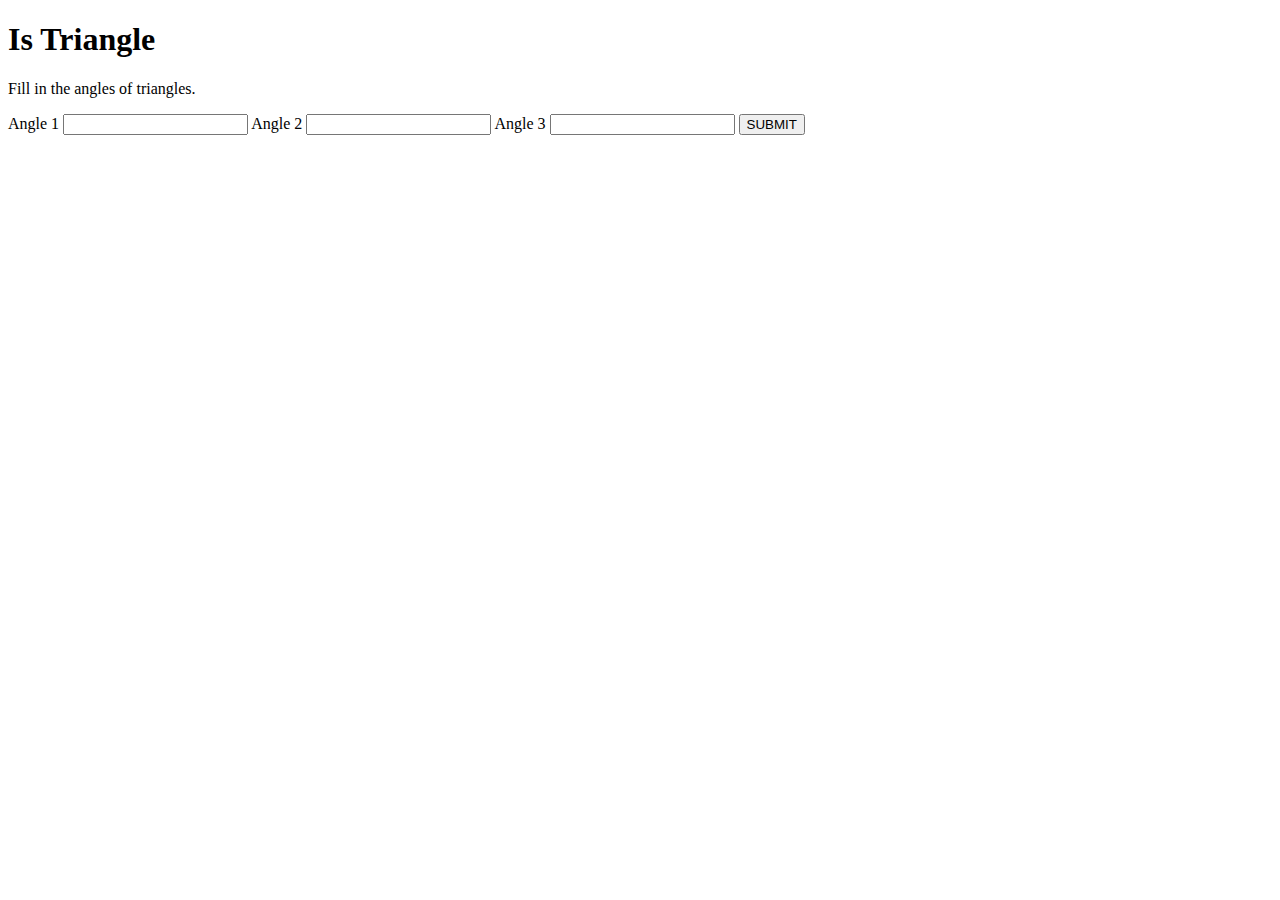
==== index.html @ 161abff2 "initial commit" ====
<!DOCTYPE html>
<html lang="en">
<head>
    <meta charset="UTF-8">
    <meta http-equiv="X-UA-Compatible" content="IE=edge">
    <meta name="viewport" content="width=device-width, initial-scale=1.0">
    <title>Is Triangle</title>
</head>
<body>

    <h1>Is Triangle</h1>
    <p>Fill in the angles of triangles.</p>

    <main>
        <lable for="angle-1">Angle 1 </lable>
        <input type="number" class="angles" id="angle-1" />

        <lable for="angle-2">Angle 2 </lable>
        <input type="number" class="angles" id="angle-2" />

        <lable for="angle-3">Angle 3 </lable>
        <input type="number" class="angles" id="angle-3" />

        <button id="submit-button">SUBMIT</button>

        <div id="output"></div>

 



    </main>
   
    
</body>

<script src="isTriangle.js"></script>
</html>
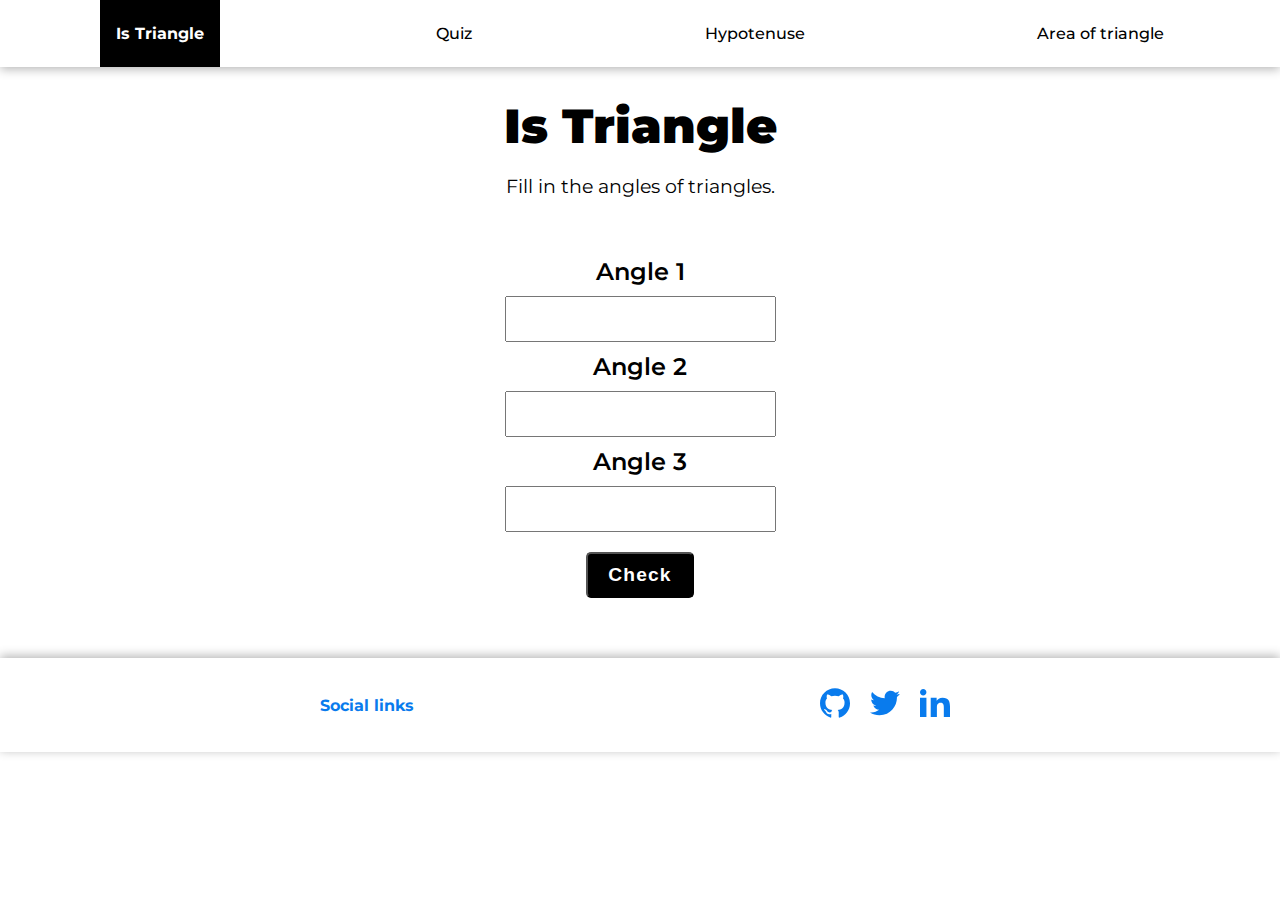
==== commit 4d492ac1: "style: applied css to all pages" ====
--- a/index.html
+++ b/index.html
@@ -1,38 +1,67 @@
 <!DOCTYPE html>
 <html lang="en">
+
 <head>
     <meta charset="UTF-8">
     <meta http-equiv="X-UA-Compatible" content="IE=edge">
     <meta name="viewport" content="width=device-width, initial-scale=1.0">
     <title>Is Triangle</title>
+    <link rel="stylesheet" href="styles.css" />
 </head>
+
 <body>
 
-    <h1>Is Triangle</h1>
-    <p>Fill in the angles of triangles.</p>
+    <nav>
+
+        <ul>
+            <li><a href="index.html" class="active">Is Triangle</a></li>
+            <li><a href="quiz.html">Quiz</a></li>
+            <li><a href="hyp.html">Hypotenuse</a></li>
+            <li><a href="area.html">Area of triangle</a></li>
+        </ul>
+
+    </nav>
+
+    <header>
+        <h1>Is Triangle</h1>
+        <p>Fill in the angles of triangles.</p>
+    </header>
+
+
 
     <main>
-        <lable for="angle-1">Angle 1 </lable>
+        <label for="angle-1">Angle 1 </label>
         <input type="number" class="angles" id="angle-1" />
 
-        <lable for="angle-2">Angle 2 </lable>
+        <label for="angle-2">Angle 2 </label>
         <input type="number" class="angles" id="angle-2" />
 
-        <lable for="angle-3">Angle 3 </lable>
+        <label for="angle-3">Angle 3 </label>
         <input type="number" class="angles" id="angle-3" />
 
-        <button id="submit-button">SUBMIT</button>
+        <button id="submit-button" class="btn">Check</button>
 
         <div id="output"></div>
 
- 
+    </main>
 
 
+    <footer>
+        <div class="foot-div foot-contain">
+    
+            <p>Social links</p>
+            <div class="foot-div">
+                <a href="https://github.com/Akash1321" target="_blank" class="social-link"><img src="icons/github blue.svg" width="30" height="30" alt=""></a>
+                <a href="https://twitter.com/akashsarkar_13" target="_blank" class="social-link"><img src="icons/twitter blue.svg" width="30" height="30" alt=""></a>
+                <a href="https://www.linkedin.com/in/akashsarkar13/" target="_blank" class="social-link"><img src="icons/linkedin blue.svg" width="30" height="30" alt=""></a>
+                
+            </div>
+            
+        </footer>
 
-    </main>
-   
-    
+
 </body>
 
 <script src="isTriangle.js"></script>
+
 </html>--- a/styles.css
+++ b/styles.css
@@ -0,0 +1,171 @@
+@import url('https://fonts.googleapis.com/css2?family=Montserrat:wght@300;400;500;600;700;800;900&display=swap');
+
+body{
+    font-family: Montserrat, sans-serif ;
+    font-size: 16px;
+    margin: 0;
+    padding: 0;
+}
+
+nav{
+    background: white;
+    color: black;
+   
+}
+
+nav ul{
+    margin: 0;
+    padding: 0;
+    list-style: none;
+    display: flex;
+    justify-content: space-around;
+    box-shadow: 0 2px 10px rgba(0, 0, 0, 0.3);
+}
+
+
+nav ul li a{
+    text-decoration: none;
+    display: inline-block;
+    padding: 1.5rem 1rem;
+    color: black;
+    font-size: 1rem;
+    font-weight: 500;
+}
+
+nav ul li a:hover{
+    background: black;
+    color: white;
+    font-weight: bold;
+}
+
+.active{
+    background: black;
+    color: white;
+    font-weight: bold;
+}
+
+header{
+    text-align: center;  
+    margin: 0px auto;
+    padding: 30px 24px;
+}
+
+header h1{
+    font-size: 3rem;
+    font-weight: 900;
+    margin: 0;
+}
+
+header p{
+    font-size: 1.2rem;
+}
+
+main{
+    max-width: 60vw;
+    margin: 0 auto;
+    display: flex;
+    flex-direction: column;
+    align-items: center;
+}
+
+main label{
+    padding: 10px 0;
+    font-size: 1.5rem;
+    font-weight: 600;
+}
+
+main input{
+    padding: 10px;
+    font-size: 1.2rem;
+}
+
+
+.btn{
+    font-size: 1.2rem;
+    font-weight: 600;
+    background-color: black;
+    color: white;
+    padding: 10px 20px;
+    margin: 20px auto;
+    letter-spacing: 0.06em;
+    border-radius: 5px;
+}
+
+.btn:hover{
+    border: 2px solid black;
+    background-color: white;
+    color: black;
+}
+
+#output{
+    font-size: 1.5rem;
+    font-weight: 500;
+}
+
+
+
+/* footer */
+
+footer{
+    padding: 20px 0;
+    margin-top: 40px;
+    box-shadow: 0 -2px 10px rgba(0, 0, 0, 0.3);
+
+
+}
+
+.foot-div{
+    display: flex;
+    justify-content: space-between;
+    align-items: center;
+}
+
+.foot-contain{
+    margin: 0 auto;
+    max-width: 50vw;
+}
+
+footer p{
+    font-weight: bold;
+    color: #097BED;
+}
+
+
+.social-link{
+    padding: 10px;
+}
+
+
+/* Quiz */
+
+form{
+    max-width: 70vw;
+    margin: 10px auto;
+}
+
+.question-options{
+    text-align: center;
+}
+
+.question-options p{
+    font-weight: 600;
+    font-size: 1.2rem;
+}
+
+.question-options label{
+    padding: 0 0.5rem;
+    font-weight: 400;
+    font-size: 1.2rem;
+    color: #097BED;
+}
+
+.btn-n-output{
+    max-width: 50vw;
+    margin: 20px auto;
+    display: flex;
+    flex-direction: column;
+    align-items: center;
+}
+
+
+
